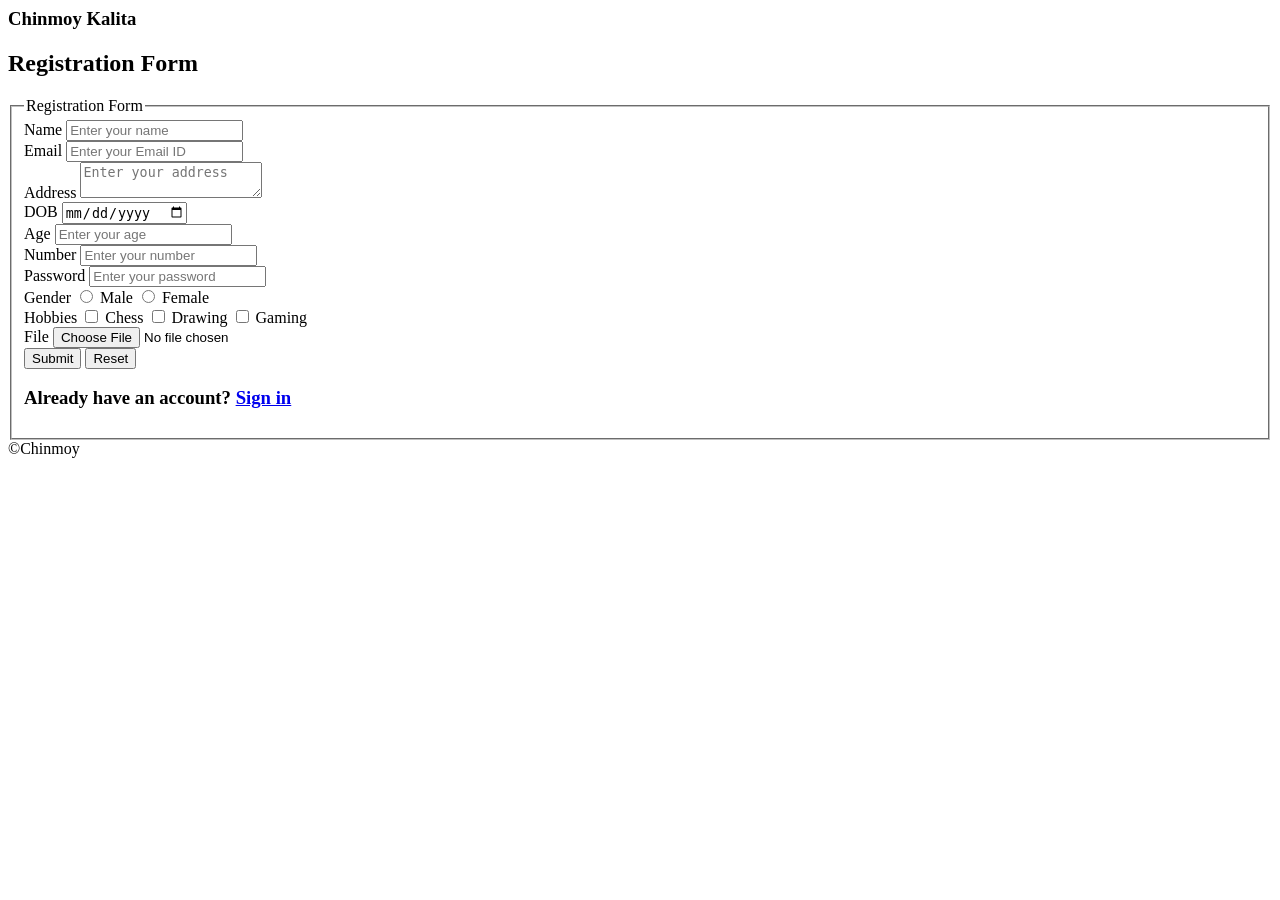
==== index.html @ 6ddddcb3 "Rename Practical18b.html to index.html" ====
<html>
  <head>
    <title>Registration Form</title>
    <link rel="stylesheet" href="../CSS/Practical18b.css">
  </head>
  <body>
    <!-- Header section -->
    <div class="header">
      <h3>Chinmoy Kalita</h3>
      <h2>Registration Form</h2>
    </div>

    <!-- Content section -->
    <div class="content">
      <div class="regForm">
        <fieldset>
          <legend>Registration Form</legend>
          <form>
            <div class="userName">
              <label for="name">Name</label>
              <input type="text" id="name" placeholder="Enter your name" />
            </div>
            <div class="emailID">
              <label for="email">Email</label>
              <input
                type="email"
                id="email"
                placeholder="Enter your Email ID"
              />
            </div>
            <div class="address">
              <label for="address">Address</label>
              <textarea
                name="address"
                id="address"
                placeholder="Enter your address"
              ></textarea>
            </div>
            <div class="DOB">
              <label for="DOB">DOB</label>
              <input type="date" name="DOB" id="DOB"/>
            </div>
            <div class="age">
              <label for="age">Age</label>
              <input type="number" name="age" id="age" placeholder="Enter your age"/>
            </div>
            <div class="phNumber">
              <label for="number">Number</label>
              <input type="text" id="number" placeholder="Enter your number" />
            </div>
            <div class="passWord">
              <label for="password">Password</label>
              <input type="password" name="pass" id="password" placeholder="Enter your password"/>
            </div>
            <div class="gender">
              <label for="gender">Gender</label>
              <input type="radio" name="gender" id="male"/> Male
              <input type="radio" name="gender" id="female"/> Female
            </div>
            <div class="hobbies">
              <label for="hobbies">Hobbies</label>
              <input type="checkbox" name="chess" id="chess"/> Chess
              <input type="checkbox" name="drawing" id="drawing"/> Drawing
              <input type="checkbox" name="gaming" id="gaming"/> Gaming
            </div>
            <div class="fileInput">
              <label for="file">File</label>
              <input type="file" name="file" id="file"/>
            </div>
            <div class="SubRe">
              <input type="submit" value="Submit" onclick="return validation()"/>
              <input type="reset" value="Reset"/>
            </div>
            <div class="SignIn">
              <h3>
                Already have an account? <a href="practical12.html">Sign in</a>
              </h3>
            </div>
          </form>
        </fieldset>
      </div>
      <div class="Validation">
        <script>
          function validation(){
            let userN = document.getElementById("name").value;
            let Email = document.getElementById("email").value;
            let add = document.getElementById("address").value;
            let DoB = document.getElementById("DOB").value;
            let age = document.getElementById("age").value;
            let passW = document.getElementById("password").value;
            let ph_Num = document.getElementById("number").value;

            // Check for empty fields
            if(userN == "" || email == "" || add == "" || DoB == "" || age == "" || passW == "" || ph_Num == ""){
              alert("Please don't leave fields empty!");
              return false;
            }

            // Regex pattern
            let namePattern = /^[A-Za-z0-9]{3,}$/;
            let emailPattern = /^[^\s@]+@[^\s@]+\.[^\s@]+$/;
            let passwordPattern = /^(?=.*[A-Z])(?=.*[a-z])(?=.*[0-9]).{8,}$/;
            let numberPattern = /^[0-9]{10}$/;

            // Name validation
            if (!namePattern.test(userN)) {
              alert("Name must contain only letters or numbers and at least 3 characters!");
              return false;
            }

            // Email validation
            if (!emailPattern.test(Email)) {
              alert("Enter a valid email!");
              return false;
            }

            // Age validation
            if (age < 1 || age > 120) {
              alert("Enter a valid age between 1 and 120");
              return false;
            }

            // Phone validation
            if (!numberPattern.test(ph_Num)) {
              alert("Enter correct phone number!");
              return false;
            }

            // Password validation
            if (!passwordPattern.test(passW)) {
              alert("Password must have at least 8 characters, including uppercase, lowercase, and a number");
              return false;
            }

            // If all valid
            else{
              alert("Form submitted successfully!");
              return true;
            }
          }
        </script>
      </div>
    </div>

    <!-- Footer section -->
    <div class="footer">&copy;Chinmoy </div>
  </body>
</html>
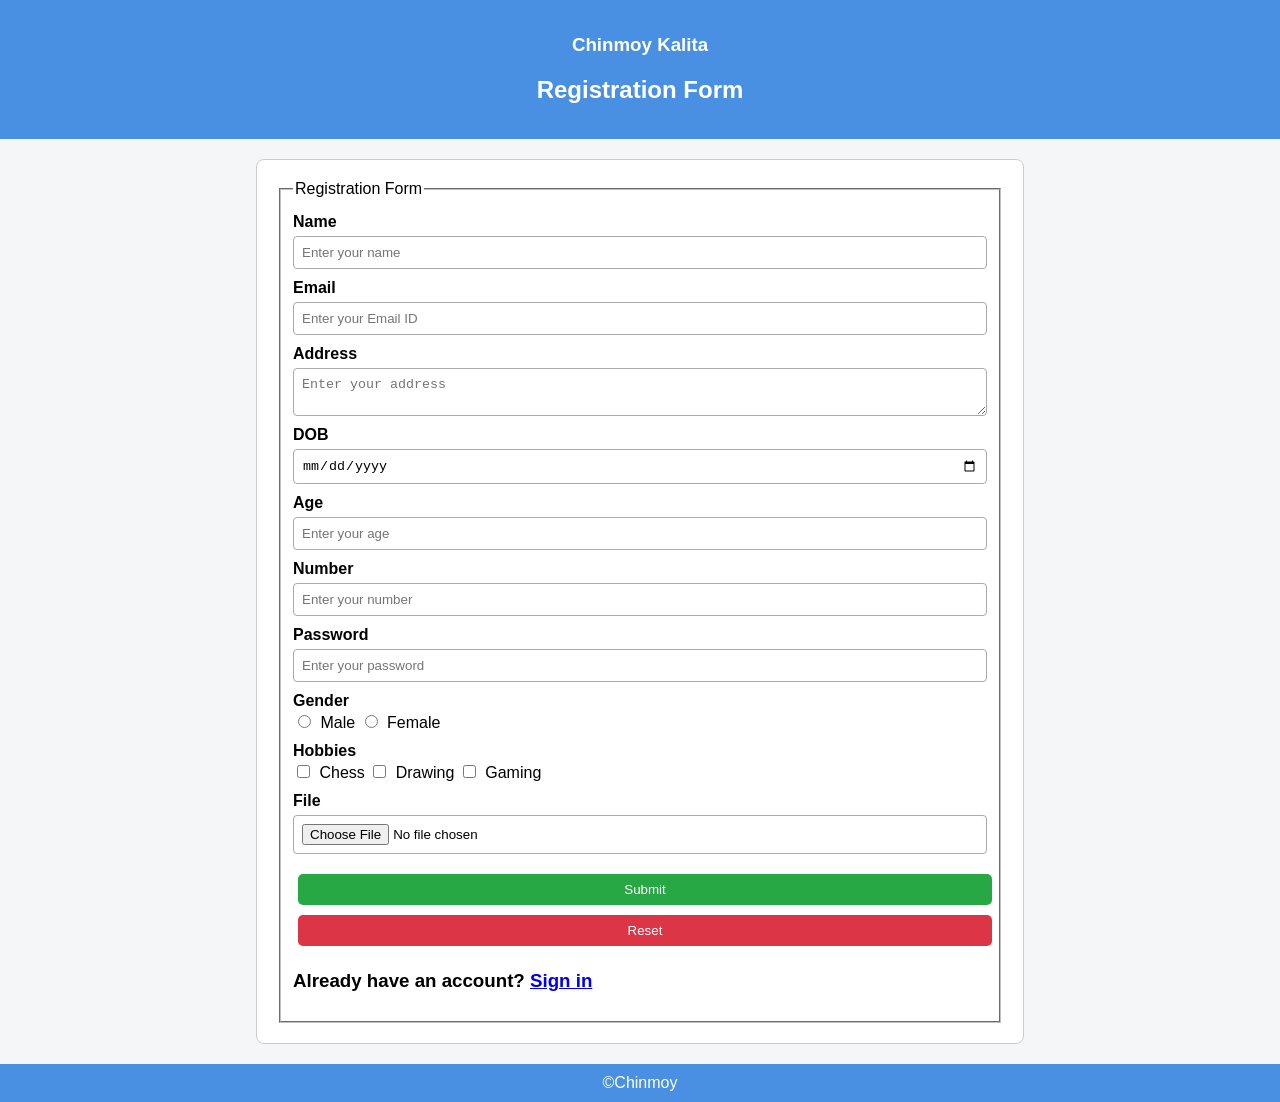
==== commit 39af6281: "Update index.html" ====
--- a/index.html
+++ b/index.html
@@ -1,7 +1,7 @@
 <html>
   <head>
     <title>Registration Form</title>
-    <link rel="stylesheet" href="../CSS/Practical18b.css">
+    <link rel="stylesheet" href="Practical18b.css">
   </head>
   <body>
     <!-- Header section -->
--- a/Practical18b.css
+++ b/Practical18b.css
@@ -0,0 +1,86 @@
+/* Basic reset */
+body {
+  font-family: Arial, sans-serif;
+  background-color: #f4f6f8;
+  margin: 0;
+}
+
+/* Header */
+.header {
+  background-color: #4a90e2;
+  color: white;
+  text-align: center;
+  padding: 15px;
+}
+
+/* Main content */
+.content {
+  width: 60%;
+  margin: 20px auto;
+}
+
+/* Form box */
+.regForm {
+  background-color: white;
+  padding: 20px;
+  border-radius: 8px;
+  border: 1px solid #ccc;
+}
+
+/* Labels */
+label {
+  display: block;
+  margin-top: 10px;
+  font-weight: bold;
+}
+
+/* Inputs */
+input, textarea {
+  width: 100%;
+  padding: 8px;
+  margin-top: 5px;
+  border: 1px solid #aaa;
+  border-radius: 4px;
+}
+
+/* Radio & checkbox inline */
+.gender input,
+.hobbies input {
+  width: auto;
+  margin-right: 5px;
+}
+
+/* Buttons */
+.SubRe {
+  margin-top: 15px;
+  text-align: center;
+}
+
+.SubRe input {
+  padding: 8px 15px;
+  margin: 5px;
+  border: none;
+  border-radius: 5px;
+  cursor: pointer;
+}
+
+/* Submit button */
+.SubRe input[type="submit"] {
+  background-color: #28a745;
+  color: white;
+}
+
+/* Reset button */
+.SubRe input[type="reset"] {
+  background-color: #dc3545;
+  color: white;
+}
+
+/* Footer */
+.footer {
+  text-align: center;
+  padding: 10px;
+  background-color: #4a90e2;
+  color: white;
+  margin-top: 20px;
+}
